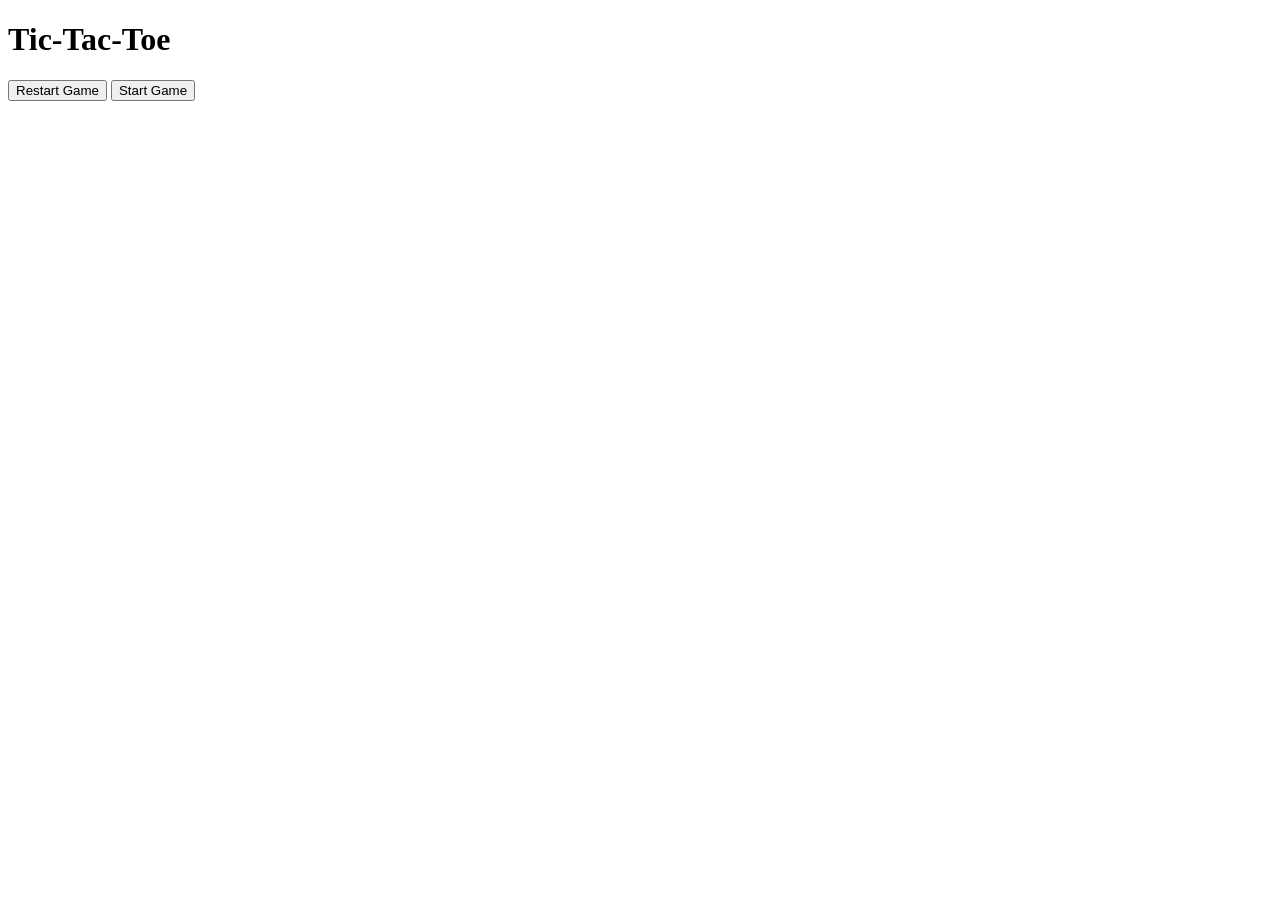
==== Tic_Tac_Toe/index.html @ b1f1f9e1 "Primary game logic out of the way Want to refine UI in next iteration. Logic is almost worked out ne" ====
<!doctype html>
<html lang="en">
    <head>
        <meta charset="UTF-8" />
        <meta name="viewport" content="width=device-width, initial-scale=1.0" />
        <title>Tic-Tac-Toe</title>
        <link rel="stylesheet" href="./index.css" />
    </head>
    <body>
        <div class="bg">
            <div class="game_area">
                <h1 class="game__title">Tic-Tac-Toe</h1>
                <p class="game__details"></p>
                <div class="game__board">
                    <div data-index="0" class="game__piece"></div>
                    <div data-index="1" class="game__piece"></div>
                    <div data-index="2" class="game__piece"></div>
                    <div data-index="3" class="game__piece"></div>
                    <div data-index="4" class="game__piece"></div>
                    <div data-index="5" class="game__piece"></div>
                    <div data-index="6" class="game__piece"></div>
                    <div data-index="7" class="game__piece"></div>
                    <div data-index="8" class="game__piece"></div>
                </div>
                <button class="restart__btn">Restart Game</button>
                <button class="start__btn">Start Game</button>
            </div>
        </div>
        <script src="./index.js"></script>
    </body>
</html>
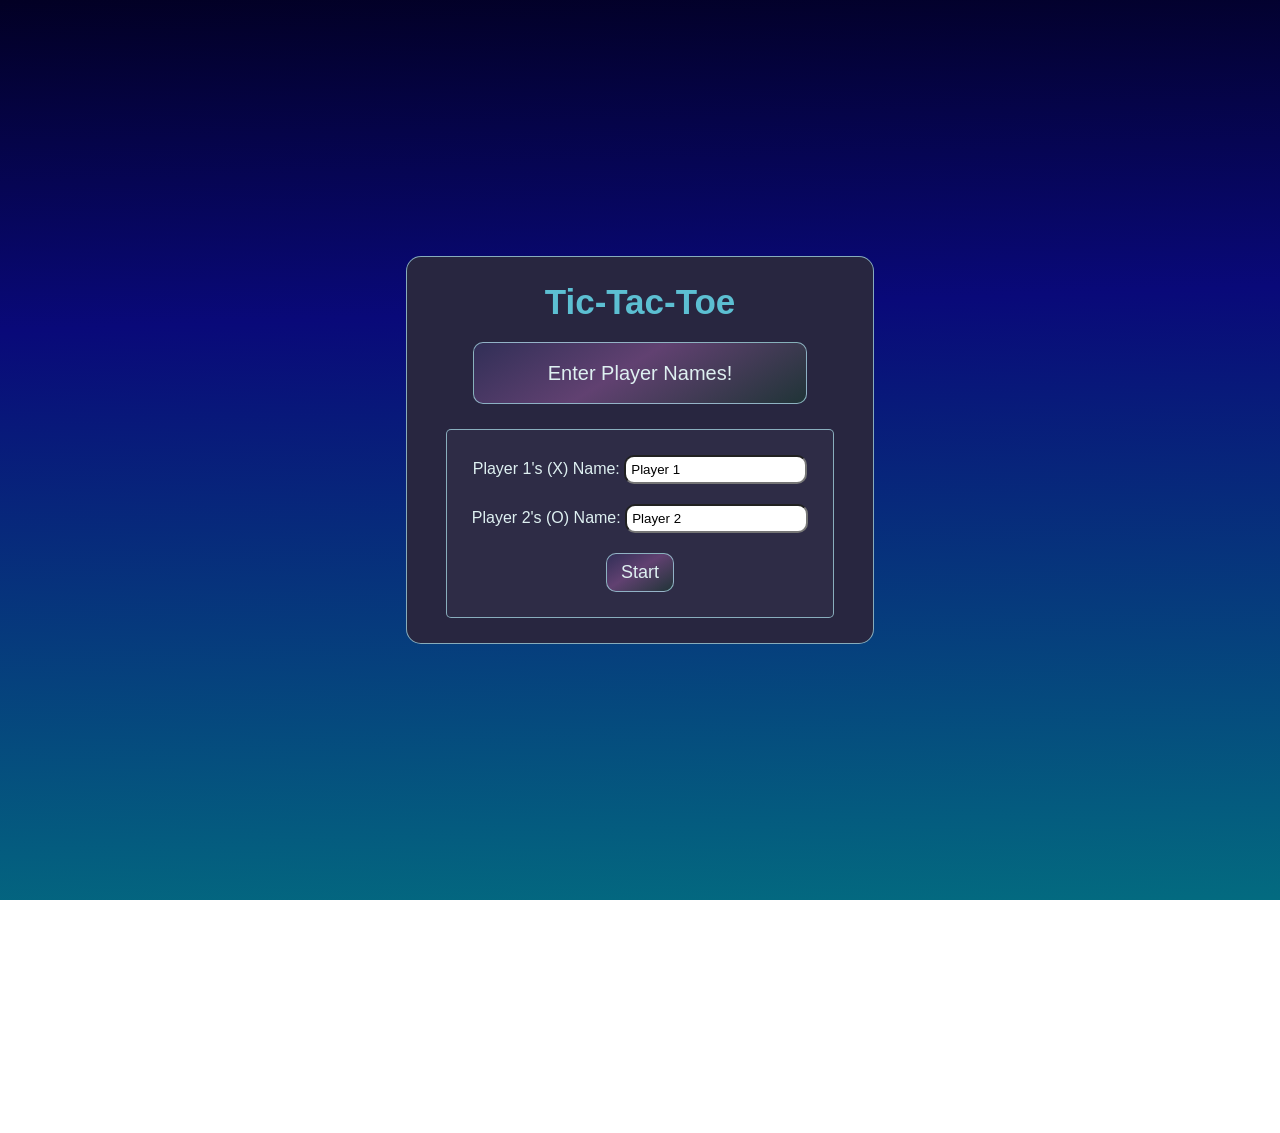
==== commit d42e20bb: "Finished logic and UI This was a great project that gave me a lot of practice on creating private fu" ====
--- a/Tic_Tac_Toe/index.html
+++ b/Tic_Tac_Toe/index.html
@@ -8,9 +8,38 @@
     </head>
     <body>
         <div class="bg">
-            <div class="game_area">
-                <h1 class="game__title">Tic-Tac-Toe</h1>
-                <p class="game__details"></p>
+            <div id="name__modal" class="game__modal">
+                <div class="details__wrapper">
+                    <h1 class="game__title">Tic-Tac-Toe</h1>
+                    <p class="game__details_name_type">Enter Player Names!</p>
+                </div>
+                <form id="player_name_form">
+                    <label for="player1">
+                        Player 1's (X) Name:
+                        <input
+                            type="text"
+                            name="player1"
+                            id="player1"
+                            value="Player 1"
+                        />
+                    </label>
+                    <label for="player2">
+                        Player 2's (O) Name:
+                        <input
+                            type="text"
+                            name="player2"
+                            id="player2"
+                            value="Player 2"
+                        />
+                    </label>
+                    <button type="submit" class="start__btn btn">Start</button>
+                </form>
+            </div>
+            <div id="game__modal" class="game__modal hidden">
+                <div class="details__wrapper">
+                    <h1 class="game__title">Tic-Tac-Toe</h1>
+                    <p class="game__details"></p>
+                </div>
                 <div class="game__board">
                     <div data-index="0" class="game__piece"></div>
                     <div data-index="1" class="game__piece"></div>
@@ -22,8 +51,9 @@
                     <div data-index="7" class="game__piece"></div>
                     <div data-index="8" class="game__piece"></div>
                 </div>
-                <button class="restart__btn">Restart Game</button>
-                <button class="start__btn">Start Game</button>
+                <div class="game__controls">
+                    <button class="restart__btn btn">Restart</button>
+                </div>
             </div>
         </div>
         <script src="./index.js"></script>
--- a/Tic_Tac_Toe/index.css
+++ b/Tic_Tac_Toe/index.css
@@ -0,0 +1,181 @@
+* {
+    padding: 0;
+    margin: 0;
+}
+
+.bg {
+    display: flex;
+    justify-content: center;
+    align-items: center;
+    width: 100vw;
+    height: 100vh;
+    background: #020024;
+    background: linear-gradient(
+        178deg,
+        rgba(2, 0, 36, 1) 0%,
+        rgba(9, 9, 121, 1) 35%,
+        rgba(3, 107, 128, 1) 100%
+    );
+}
+
+.game__modal {
+    display: flex;
+    flex-direction: column;
+    align-items: center;
+    width: 32.5%;
+    gap: 15px;
+    background-color: rgb(40, 38, 64);
+    border-radius: 15px;
+    padding: 25px;
+    font-family: 'Segoe UI', Tahoma, Geneva, Verdana, sans-serif;
+    border: 1px solid rgba(176, 230, 240, 0.7);
+}
+
+.game__modal.hidden {
+    position: absolute;
+    visibility: hidden;
+    width: 0%;
+    height: 0%;
+}
+
+.details__wrapper {
+    display: flex;
+    flex-direction: column;
+    align-items: center;
+    width: 100%;
+}
+
+.game__controls {
+    display: flex;
+    gap: 25px;
+}
+
+.game__title {
+    color: rgb(92, 191, 210);
+    font-size: 35px;
+    margin-bottom: 20px;
+}
+
+.game__details {
+    height: 60px;
+    width: 80%;
+    background-color: pink;
+    border-radius: 10px;
+    margin-bottom: 10px;
+    background: linear-gradient(
+        148deg,
+        rgb(49, 47, 87) 0%,
+        rgb(97, 65, 113) 45%,
+        rgb(32, 52, 55) 100%
+    );
+    border: 1px solid rgba(176, 230, 240, 0.7);
+    color: rgb(222, 240, 241);
+    font-size: 20px;
+    display: flex;
+    justify-content: center;
+    align-items: center;
+}
+
+.game__details_name_type {
+    height: 60px;
+    width: 80%;
+    background-color: pink;
+    border-radius: 10px;
+    margin-bottom: 10px;
+    background: linear-gradient(
+        148deg,
+        rgb(49, 47, 87) 0%,
+        rgb(97, 65, 113) 45%,
+        rgb(32, 52, 55) 100%
+    );
+    border: 1px solid rgba(176, 230, 240, 0.7);
+    color: rgb(222, 240, 241);
+    font-size: 20px;
+    display: flex;
+    justify-content: center;
+    align-items: center;
+}
+
+.game__board {
+    min-width: 350px;
+    min-height: 350px;
+    display: grid;
+    grid-template-columns: repeat(3, 1fr);
+    grid-template-rows: repeat(3, 1fr);
+    gap: 25px;
+    border: 1px solid rgba(176, 230, 240, 0.7);
+    padding: 25px;
+    border-radius: 20px;
+    background-color: rgb(30, 29, 55);
+}
+
+.game__piece {
+    display: flex;
+    align-items: center;
+    justify-content: center;
+    font-size: 60px;
+    color: rgb(222, 240, 241);
+    border-radius: 20px;
+    border: 3px solid rgba(176, 230, 240, 0.7);
+    transition: all 0.7s cubic-bezier(0.215, 0.61, 0.355, 1);
+    background-color: rgba(40, 38, 64, 0.6);
+}
+
+.game__piece:hover {
+    box-shadow: -3px 0 20px 3px rgba(233, 155, 243, 0.7);
+    border: 3px solid rgb(233, 155, 243);
+    cursor: pointer;
+    transform: scale(1.1);
+    background-color: rgb(46, 44, 70);
+}
+
+.btn {
+    padding: 8px 14px;
+    font-family: 'Segoe UI', Tahoma, Geneva, Verdana, sans-serif;
+    font-size: 18px;
+    border-radius: 10px;
+    background: linear-gradient(
+        148deg,
+        rgb(49, 47, 87) 0%,
+        rgb(97, 65, 113) 45%,
+        rgb(32, 52, 55) 100%
+    );
+    color: rgb(222, 240, 241);
+    border: 1px solid rgba(176, 230, 240, 0.7);
+    transition: all 0.7s cubic-bezier(0.215, 0.61, 0.355, 1);
+}
+
+.btn:hover {
+    background: linear-gradient(
+        148deg,
+        rgb(126, 120, 238) 0%,
+        rgb(163, 110, 189) 45%,
+        rgb(81, 142, 152) 100%
+    );
+    color: rgb(40, 42, 42);
+    cursor: pointer;
+    transform: scale(1.1);
+    box-shadow: -3px 0 20px 3px rgba(233, 155, 243, 0.7);
+    border: 1px solid rgb(233, 155, 243);
+}
+
+#player_name_form {
+    display: flex;
+    flex-direction: column;
+    justify-content: center;
+    align-items: center;
+    border: 1px solid rgba(176, 230, 240, 0.7);
+    background-color: rgb(46, 44, 70);
+    border-radius: 5px;
+    gap: 20px;
+    padding: 25px;
+}
+
+#player_name_form label {
+    color: rgb(222, 240, 241);
+}
+
+#player_name_form input {
+    border-radius: 10px;
+    padding: 5px;
+}
